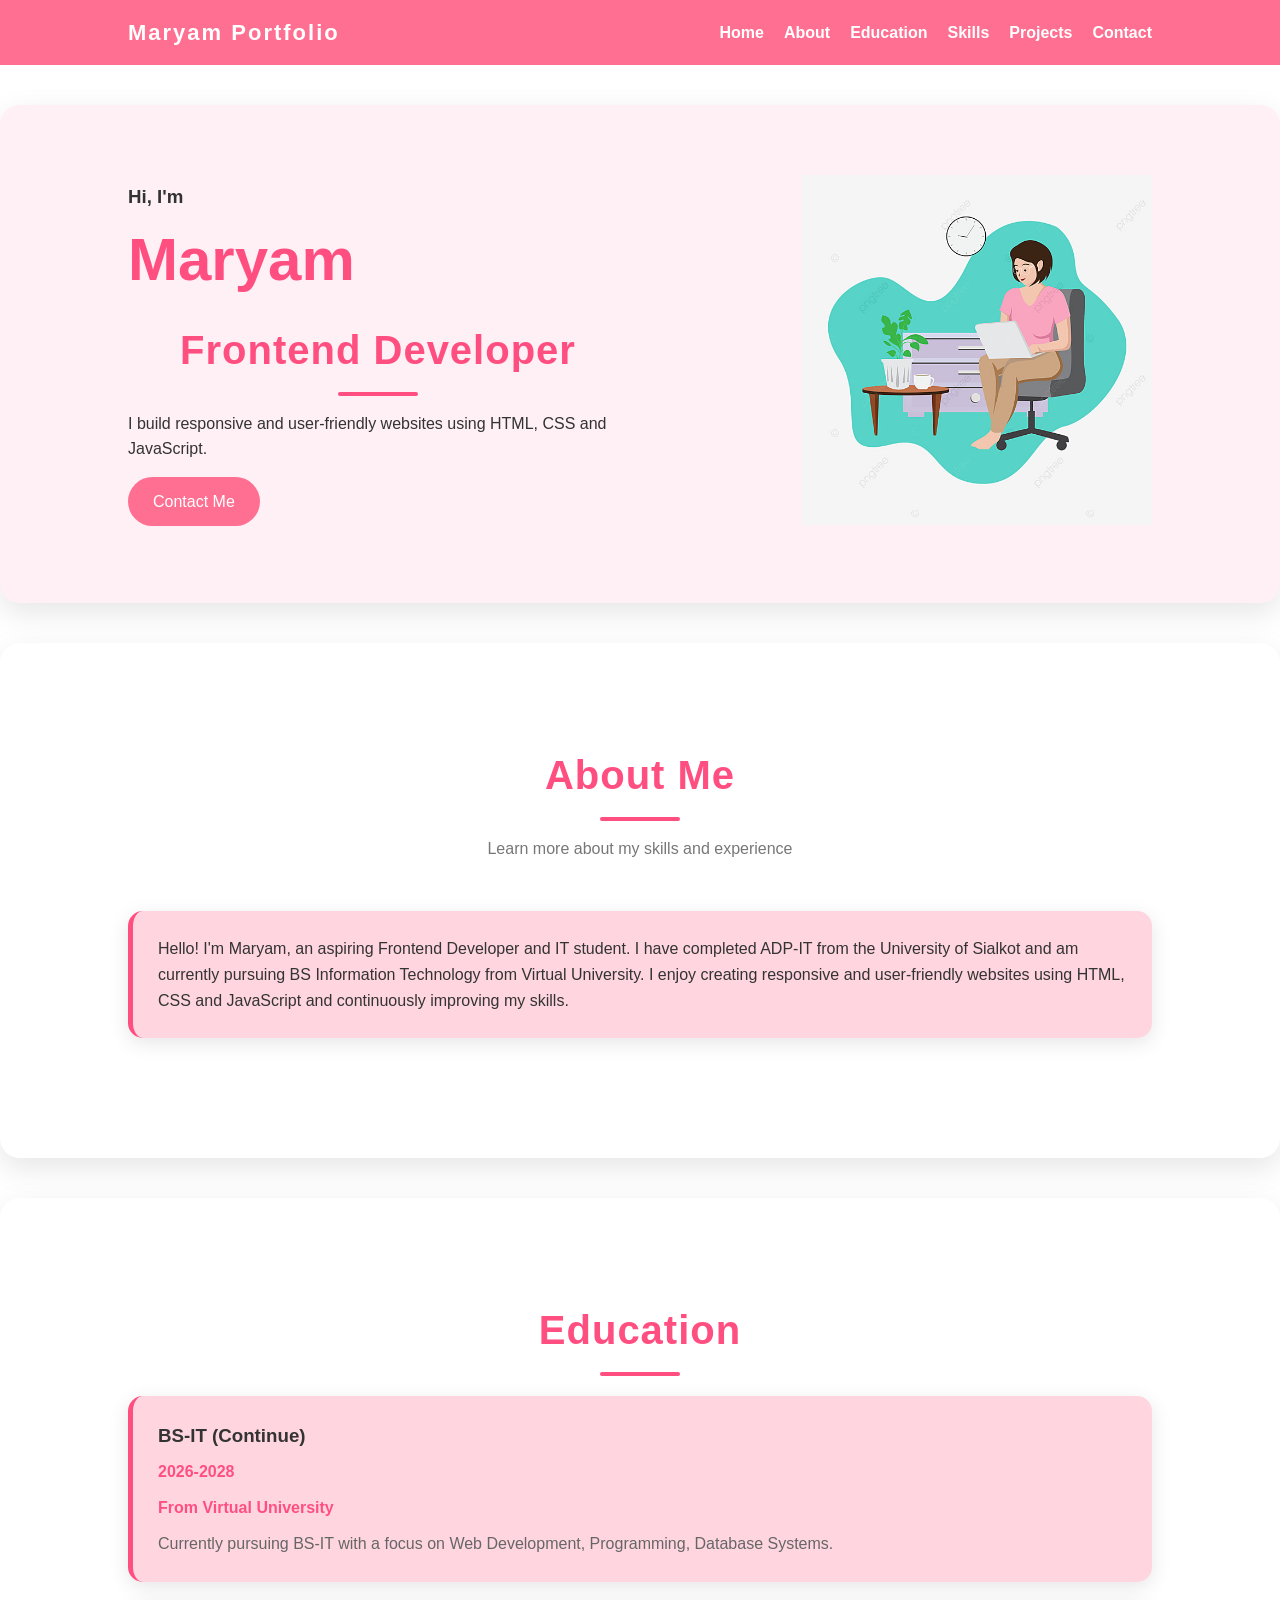
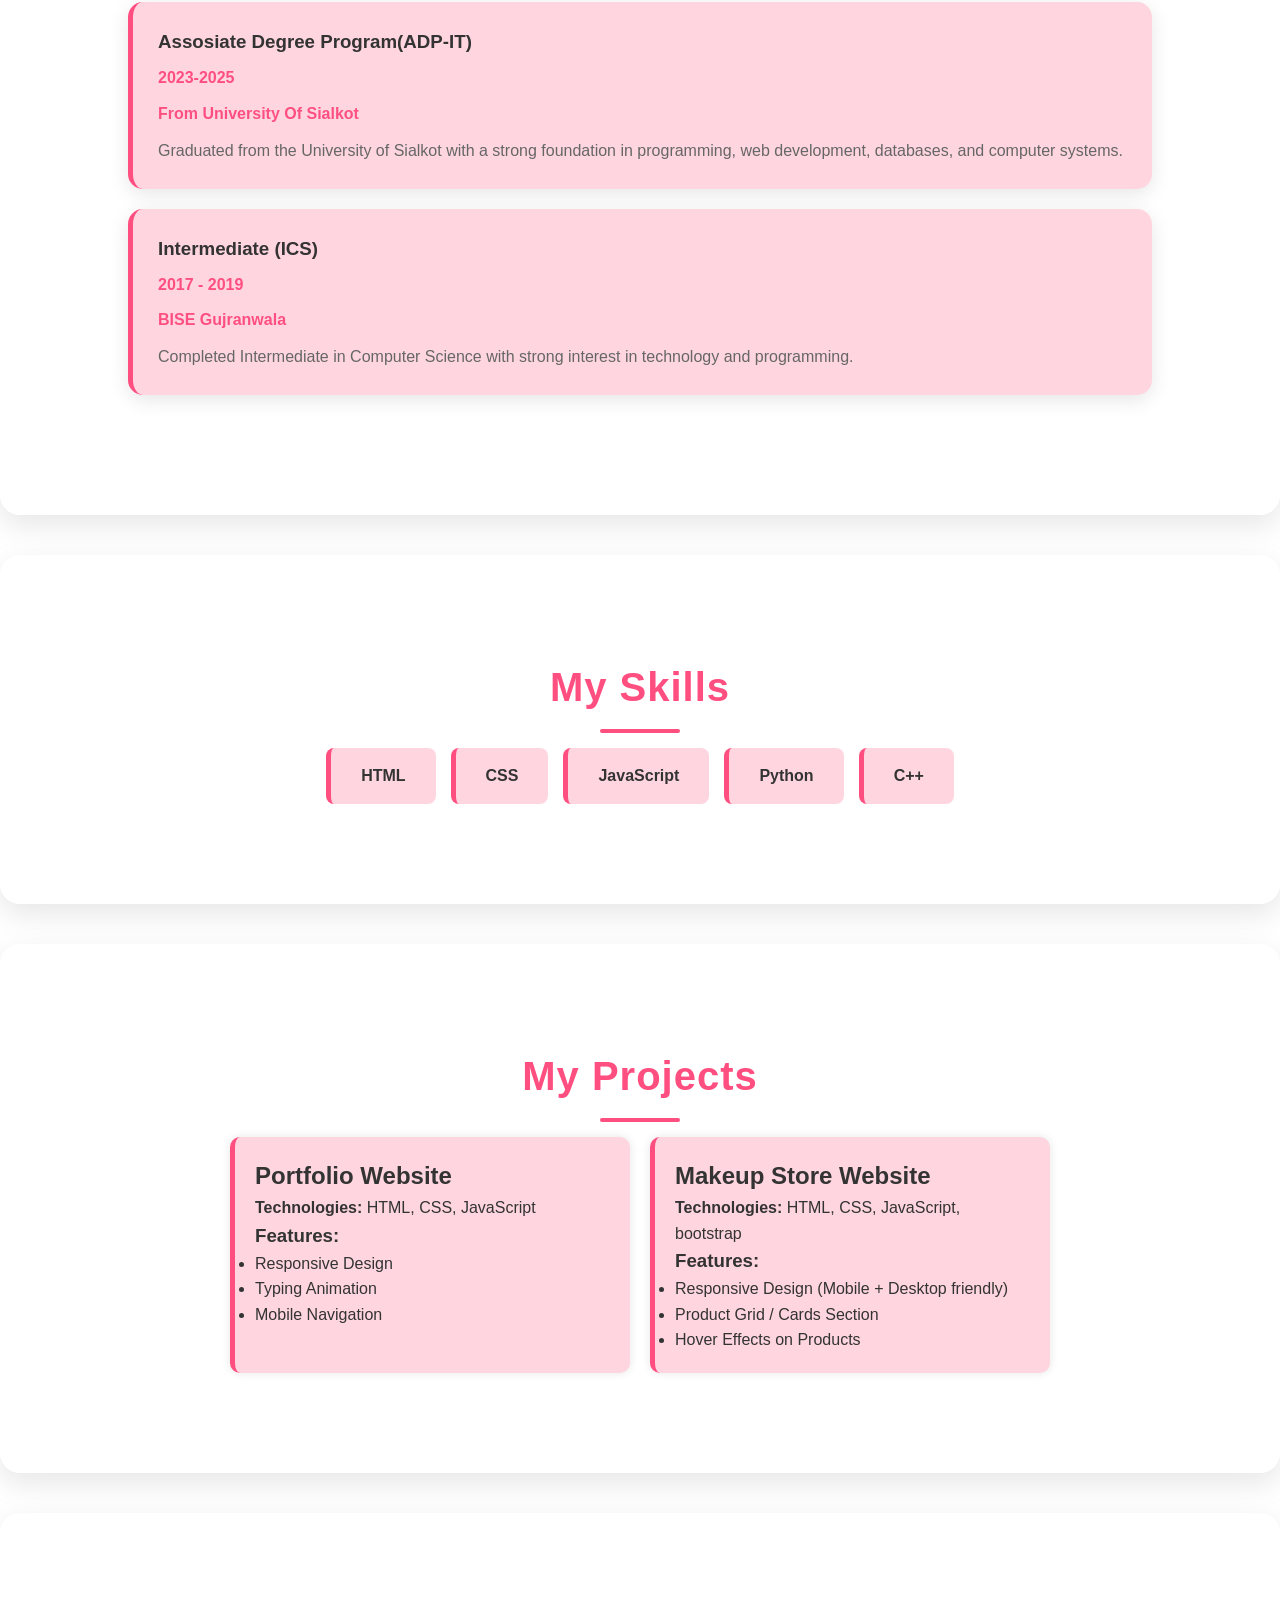
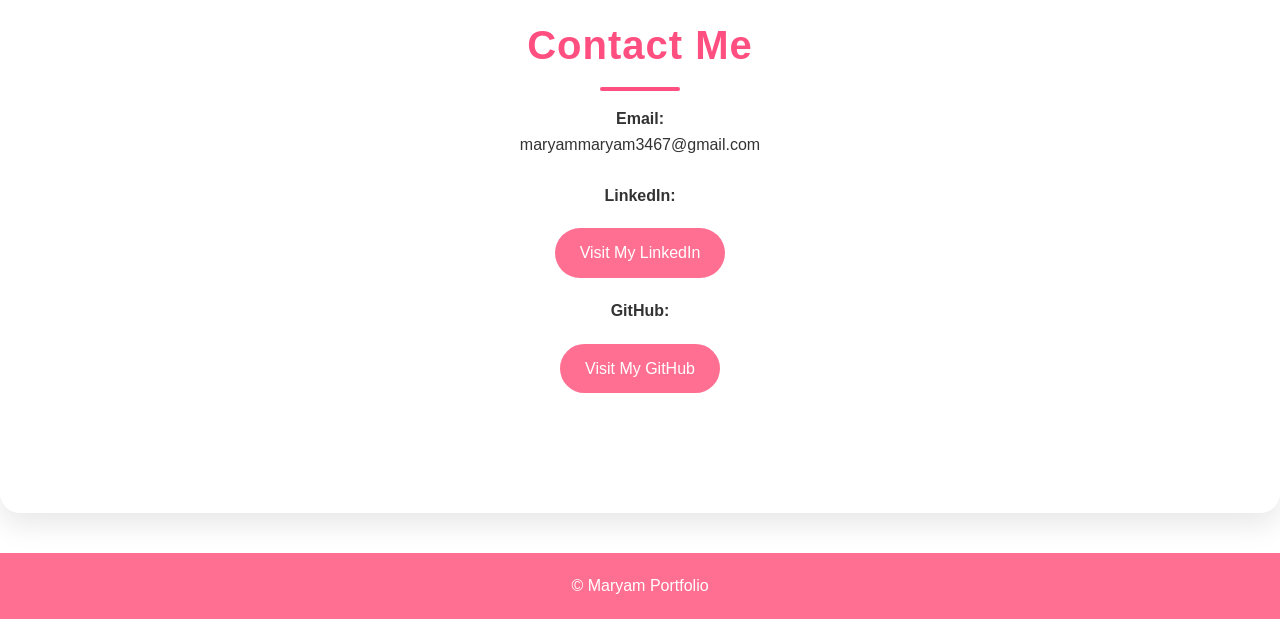
==== index.html @ 49b208fc "Add files via upload" ====
<!DOCTYPE html>
<html lang="en">
<head>
    <meta charset="UTF-8">
    <meta name="viewport" content="width=device-width, initial-scale=1.0">
    <title>Maryam Portfolio</title>
    <link rel="stylesheet" href="style.css">
</head>
<body>

<header>
    <nav>
        <h2 class="logo">Maryam Portfolio</h2>

        <ul id="menu">
            <li><a href="#home">Home</a></li>
            <li><a href="#about">About</a></li>
            <li><a href="#education">Education</a></li>
            <li><a href="#skills">Skills</a></li>
            <li><a href="#projects">Projects</a></li>
            <li><a href="#contact">Contact</a></li>
        </ul>

        <div class="menu-btn" onclick="toggleMenu()">☰</div>
    </nav>
</header>

<section id="home" class="hero">

    <div class="hero-text">
        <h3>Hi, I'm</h3>
        <h1>Maryam</h1>
        
<h2 id="typing"></h2>
        <p>
            I build responsive and user-friendly websites using
            HTML, CSS and JavaScript.
        </p>

        <a href="#contact" class="btn">Contact Me</a>
    </div>

    <div class="hero-img">
        <img src="image/girl.jpg" alt="Developer">
    </div>

</section>


<section id="about">
    <h2>About Me</h2>
    <p class="section-subtitle">
        Learn more about my skills and experience
    </p>
    <div class="about-card">
<p>
        Hello! I'm Maryam, an aspiring Frontend Developer and IT student.
        I have completed ADP-IT from the University of Sialkot and am
        currently pursuing BS Information Technology from Virtual University.

        I enjoy creating responsive and user-friendly websites using HTML,
        CSS and JavaScript and continuously improving my skills.
</p>
    </div>
</section>
    


<section id="education">
    <h2>Education</h2>
    
    <div class="education-card">
        <h3>BS-IT (Continue)</h3>
        <span>2026-2028</span>
        <span>From Virtual University</span>
        <p>
            Currently pursuing BS-IT with a focus on Web Development,
            Programming, Database Systems.
        </p>
    </div>
    <div class="education-card">
        <h3>Assosiate Degree Program(ADP-IT)</h3>
        <span>2023-2025</span>
        <span>From University Of Sialkot</span>
        <p>
            Graduated from the University of Sialkot with a strong foundation in programming, 
            web development, databases, and computer systems.
        </p>
    </div>

    <div class="education-card">
        <h3>Intermediate (ICS)</h3>
        <span>2017 - 2019</span>
        <span>BISE Gujranwala</span>
        <p>
            Completed Intermediate in Computer Science with strong interest
            in technology and programming.
        </p>
    </div>
</section>

<section id="skills">

    <h2>My Skills</h2>

    <div class="skills-container">

        <div class="skill">HTML</div>
        <div class="skill">CSS</div>
        <div class="skill">JavaScript</div>
        <div class="skill">Python</div>
        <div class="skill">C++</div>

    </div>

</section>

<section id="projects">

    <h2>My Projects</h2>
   
    <div class="project-container">

        <div class="project-card">
              <p>
                <h1>Portfolio Website</h1>
    <p class="tech">
        <strong>Technologies:</strong> HTML, CSS, JavaScript
    </p>
    <h3>Features:</h3>
    <ul>
        <li>Responsive Design</li>
        <li>Typing Animation</li>
        <li>Mobile Navigation</li>
    </ul>
            </p>
        </div>

        <div class="project-card">
            <h1>Makeup Store Website</h1>
<p class="tech">
        <strong>Technologies:</strong> HTML, CSS, JavaScript, bootstrap
    </p>
            <p>
               <h3>Features:</h3>

    <ul>
        <li>Responsive Design (Mobile + Desktop friendly)</li>
        <li>Product Grid / Cards Section</li>
        <li>Hover Effects on Products</li>
    </ul>
            </p>
        </div>

    </div>

</section>

<section id="contact">

    <h2>Contact Me</h2>

    <div class="contact-box">

        <p>
            <strong>Email:</strong><br>
            maryammaryam3467@gmail.com
        </p>

    <br><strong>LinkedIn:</strong><br>
        <a class="linkedin-btn"
        href="https://www.linkedin.com/in/maryam-maryam-aaaba638b"
        target="_blank">
        Visit My LinkedIn
        </a>

        <p>
            <strong>GitHub:</strong><br>
            <a class="github-btn"
            href="https://github.com/Maryam3467" target="_blank">
             Visit My GitHub
        </a>
        </p>
        </div>
    
    </div>

    </div>

</section>

<footer>
    <p>© Maryam Portfolio</p>
</footer>


    <script src="script.js"></script>

</body>
</html>
---- style.css ----
* {
    margin: 0;
    padding: 0;
    box-sizing: border-box;
    font-family: Arial, sans-serif;
    scroll-behavior: smooth;
}

body {
    background: #ffffff;
    color: #333333;
    line-height: 1.6;
}
.logo {
    color: white;
    font-size: 28px;
    font-weight: 700;
    letter-spacing: 2px;
}

/* HEADER */
header {
    background: #ff6f91;
    padding: 15px 10%;
    position: sticky;
    top: 0;
    z-index: 1000;
}

/* NAV */
nav {
    display: flex;
    justify-content: space-between;
    align-items: center;
    position: relative;
}

.logo {
    color: white;
    font-size: 22px;
    font-weight: bold;
}

nav ul {
    display: flex;
    list-style: none;
}

nav ul li {
    margin-left: 20px;
}

nav ul li a {
    color: white;
    text-decoration: none;
    font-weight: bold;
    transition: 0.3s;
}

nav ul li a:hover {
    color: #f5c6dd;
}

/* MENU BUTTON */
.menu-btn {
    display: none;
    font-size: 28px;
    color: white;
    cursor: pointer;
}

/* HERO SECTION */
.hero {
    display: flex;
    justify-content: space-between;
    align-items: center;
    padding: 70px 10%;
    background: #fff0f5;
    flex-wrap: wrap;
    gap: 20px;
}

.hero-text {
    max-width: 500px;
}

.hero-text h1 {
    font-size: 60px;
    color: #ff4f81;
}

.hero-text h2 {
    margin: 10px 0;
}

.hero-text p {
    margin: 15px 0;
}

.hero-img img {
    width: 350px;
    max-width: 100%;
}


/* BUTTON */
.btn {
    display: inline-block;
    background: #ff6f91;
    padding: 12px 25px;
    color: white;
    text-decoration: none;
    border-radius: 30px;
    transition: 0.3s;
}

.btn:hover {
    background: #ea336a;
    transform: translateY(-3px);
    box-shadow: 0 5px 15px rgba(255, 79, 129, 0.4);
}

/* SECTIONS */
section {
    padding: 100px 10%;
    position: relative;
    overflow: hidden;
}

section h2 {
    text-align: center;
    font-size: 2.5rem;
    font-weight: 700;
    color: #ff4f81;
    margin-bottom: 15px;
    position: relative;
    letter-spacing: 1px;
}

/* Underline Effect */
section h2::after {
    content: "";
    width: 80px;
    height: 4px;
    background: #ff4f81;
    display: block;
    margin: 10px auto 0;
    border-radius: 10px;
}

/* Optional Subtitle */
.section-subtitle {
    text-align: center;
    color: #777;
    font-size: 1rem;
    margin-bottom: 50px;
}section {
    padding: 100px 10%;
    background: rgba(255,255,255,0.03);
    backdrop-filter: blur(10px);
    border-radius: 20px;
    margin: 40px auto;
    box-shadow: 0 10px 30px rgba(0,0,0,0.1);
}section:hover {
    transform: translateY(-5px);
    transition: 0.4s ease;
}
#about{
padding:100px 10% ;
}
.about-card {
     background: #fff;
    padding: 25px;
    margin: 20px 0;
    border-left: 5px solid #ff4f81;
    border-radius: 15px;
    box-shadow: 0 5px 20px rgba(0,0,0,0.1);
    transition: 0.3s ease;
    background: #ffd6e0;
}
.about-card:hover {
    transform: translateY(-8px);
    box-shadow: 0 10px 30px rgba(255,79,129,0.2);
}
#education {
    padding: 100px 10%;
}

.education-card {
    background: #fff;
    padding: 25px;
    margin: 20px 0;
    border-left: 5px solid #ff4f81;
    border-radius: 15px;
    box-shadow: 0 5px 20px rgba(0,0,0,0.1);
    transition: 0.3s ease;
    background: #ffd6e0;
}

.education-card:hover {
    transform: translateY(-8px);
    box-shadow: 0 10px 30px rgba(255,79,129,0.2);
}

.education-card h3 {
    color: #333;
    margin-bottom: 8px;
}

.education-card span {
    color: #ff4f81;
    font-weight: 600;
    display: block;
    margin-bottom: 10px;
}

.education-card p {
    color: #666;
    line-height: 1.7;
}
/* SKILLS */
.skills-container {
    display: flex;
    justify-content: center;
    flex-wrap: wrap;
    gap: 15px;
   
}

.skill {
    background: #ffd6e0;
    padding: 15px 30px;
    border-radius: 8px;
    font-weight: bold;
    transition: 0.3s;
    cursor: pointer;
      border-left: 5px solid #ff4f81;
}

.skill:hover {
    background: #ff6f91;
    color: white;
    transform: scale(1.08);
}

/* PROJECTS */

.project-container {
    display: flex;
    flex-wrap: wrap;
    justify-content: center;
    gap: 20px;
}

.project-card {
    width: 400px;
    background: #ffd6e0;
    padding: 20px;
    border-radius: 10px;
    box-shadow: 0 0 10px rgba(0, 0, 0, 0.1);
    transition: 0.4s;
    cursor: pointer;
      border-left: 5px solid #ff4f81;
}

.project-card:hover {
    transform: translateY(-10px);
    box-shadow: 0 10px 20px rgba(0, 0, 0, 0.15);
}


/* CONTACT */
.contact-box {
    text-align: center;
}

.linkedin-btn {
    display: inline-block;
    margin: 20px;
    padding: 12px 25px;
    background: #ff6f91;
    color: white;
    text-decoration: none;
    border-radius: 30px;
    
}
.linkedin-btn:hover{
         background: #ea336a;
    transform: translateY(-3px);
    box-shadow: 0 5px 15px rgba(255, 79, 129, 0.4);
}
.github-btn {
    display: inline-block;
    margin: 20px;
    padding: 12px 25px;
    background: #ff6f91;
    color: white;
    text-decoration: none;
    border-radius: 30px;
    
}
.github-btn:hover{
         background: #ea336a;
    transform: translateY(-3px);
    box-shadow: 0 5px 15px rgba(255, 79, 129, 0.4);
}



/* FOOTER */
footer {
    background: #ff6f91;
    color: white;
    text-align: center;
    padding: 20px;
}

/* RESPONSIVE */
@media (max-width: 768px) {

    .hero {
        flex-direction: column;
        text-align: center;
    }

    .hero-text h1 {
        font-size: 45px;
    }

    nav ul {
        display: none;
        flex-direction: column;
        position: absolute;
        top: 60px;
        right: 0;
        background: #ff6f91;
        width: 200px;
        padding: 20px;
    }

    nav ul.show {
        display: flex;
    }

    .menu-btn {
        display: block;
    }
}
section{
opacity:0;
transform:translateY(50px);
transition:1s;
}
#home{
opacity:1;
transform:none;
}
section.show{
opacity:1;
transform:translateY(0);
}
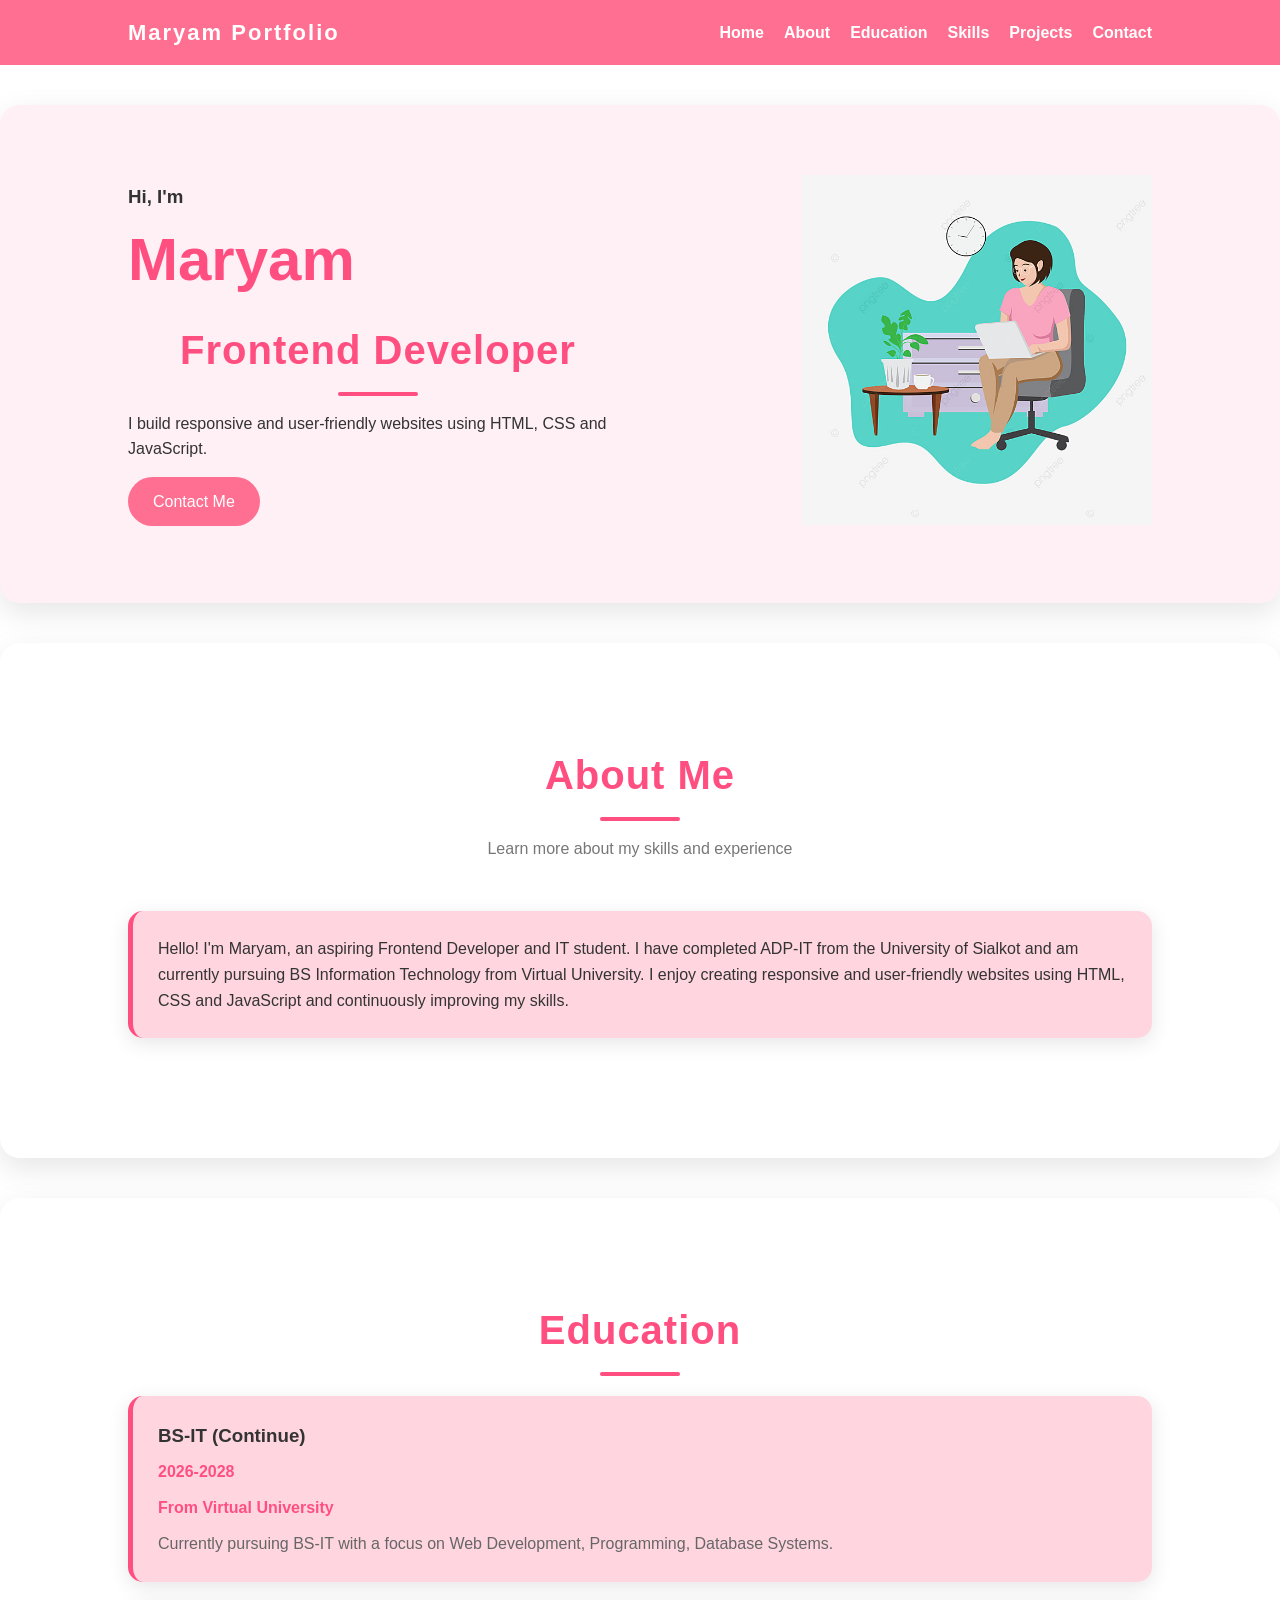
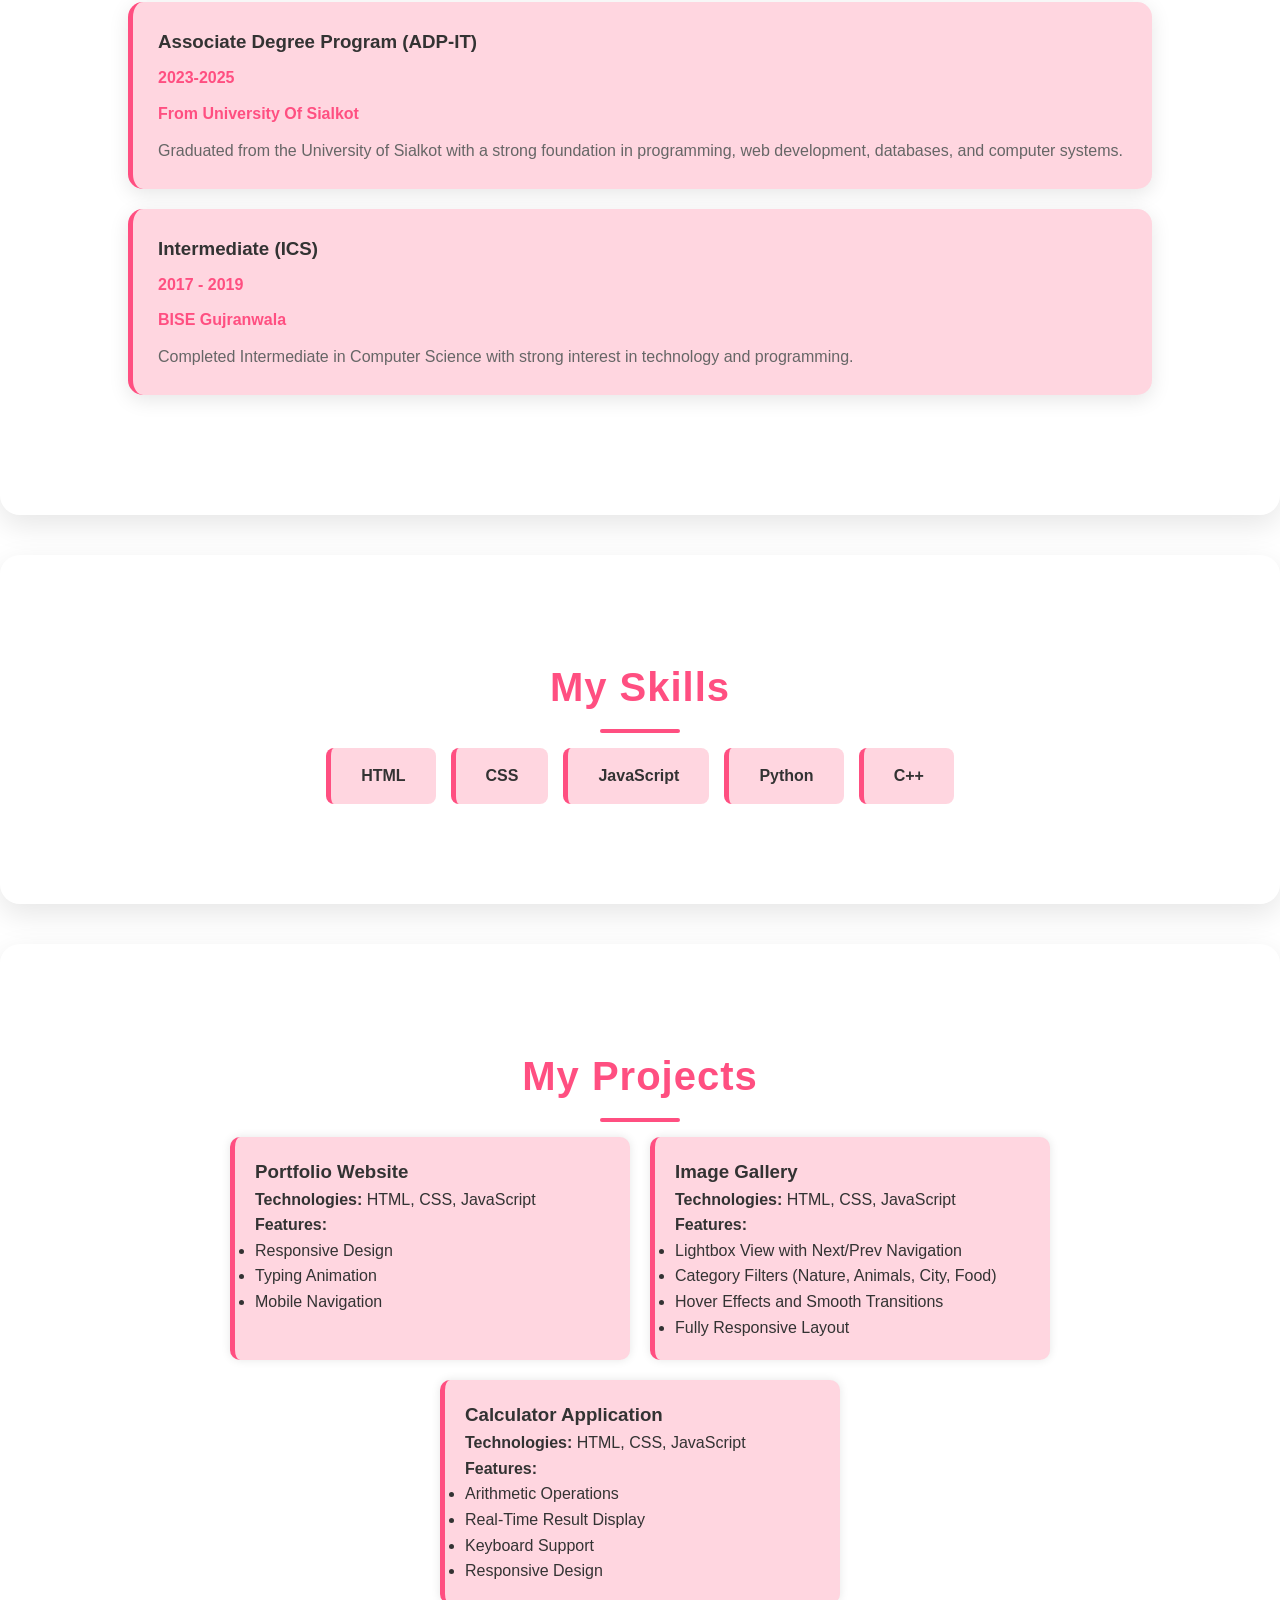
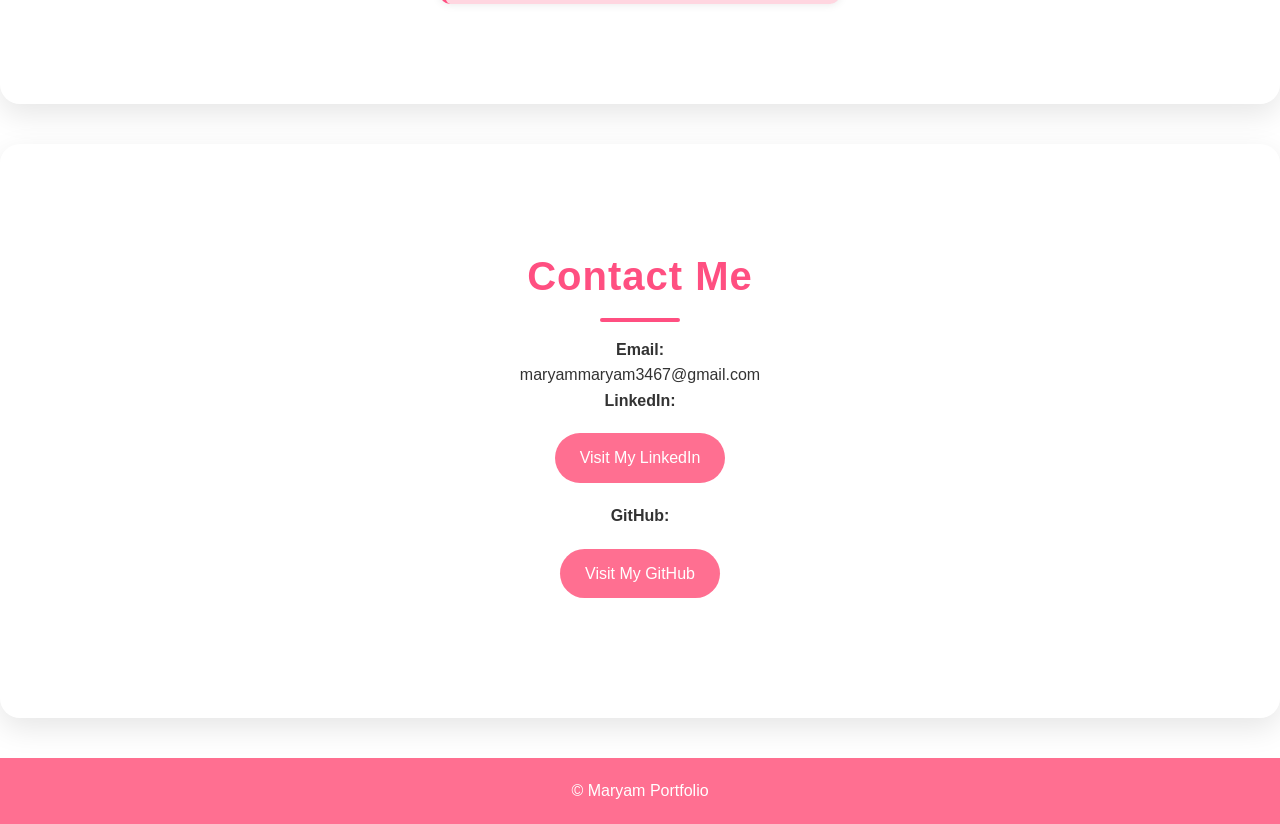
==== commit d02fa970: "Update index.html" ====
--- a/index.html
+++ b/index.html
@@ -30,8 +30,8 @@
     <div class="hero-text">
         <h3>Hi, I'm</h3>
         <h1>Maryam</h1>
-        
-<h2 id="typing"></h2>
+
+        <h2 id="typing"></h2>
         <p>
             I build responsive and user-friendly websites using
             HTML, CSS and JavaScript.
@@ -53,22 +53,20 @@
         Learn more about my skills and experience
     </p>
     <div class="about-card">
-<p>
-        Hello! I'm Maryam, an aspiring Frontend Developer and IT student.
-        I have completed ADP-IT from the University of Sialkot and am
-        currently pursuing BS Information Technology from Virtual University.
-
-        I enjoy creating responsive and user-friendly websites using HTML,
-        CSS and JavaScript and continuously improving my skills.
-</p>
-    </div>
-</section>
-    
+        <p>
+            Hello! I'm Maryam, an aspiring Frontend Developer and IT student.
+            I have completed ADP-IT from the University of Sialkot and am
+            currently pursuing BS Information Technology from Virtual University.
+            I enjoy creating responsive and user-friendly websites using HTML,
+            CSS and JavaScript and continuously improving my skills.
+        </p>
+    </div>
+</section>
 
 
 <section id="education">
     <h2>Education</h2>
-    
+
     <div class="education-card">
         <h3>BS-IT (Continue)</h3>
         <span>2026-2028</span>
@@ -78,12 +76,13 @@
             Programming, Database Systems.
         </p>
     </div>
+
     <div class="education-card">
-        <h3>Assosiate Degree Program(ADP-IT)</h3>
+        <h3>Associate Degree Program (ADP-IT)</h3>
         <span>2023-2025</span>
         <span>From University Of Sialkot</span>
         <p>
-            Graduated from the University of Sialkot with a strong foundation in programming, 
+            Graduated from the University of Sialkot with a strong foundation in programming,
             web development, databases, and computer systems.
         </p>
     </div>
@@ -104,13 +103,11 @@
     <h2>My Skills</h2>
 
     <div class="skills-container">
-
         <div class="skill">HTML</div>
         <div class="skill">CSS</div>
         <div class="skill">JavaScript</div>
         <div class="skill">Python</div>
         <div class="skill">C++</div>
-
     </div>
 
 </section>
@@ -118,40 +115,48 @@
 <section id="projects">
 
     <h2>My Projects</h2>
-   
+
     <div class="project-container">
 
         <div class="project-card">
-              <p>
-                <h1>Portfolio Website</h1>
-    <p class="tech">
-        <strong>Technologies:</strong> HTML, CSS, JavaScript
-    </p>
-    <h3>Features:</h3>
-    <ul>
-        <li>Responsive Design</li>
-        <li>Typing Animation</li>
-        <li>Mobile Navigation</li>
-    </ul>
+            <h3>Portfolio Website</h3>
+            <p class="tech">
+                <strong>Technologies:</strong> HTML, CSS, JavaScript
             </p>
+            <h4>Features:</h4>
+            <ul>
+                <li>Responsive Design</li>
+                <li>Typing Animation</li>
+                <li>Mobile Navigation</li>
+            </ul>
         </div>
 
         <div class="project-card">
-            <h1>Makeup Store Website</h1>
-<p class="tech">
-        <strong>Technologies:</strong> HTML, CSS, JavaScript, bootstrap
-    </p>
-            <p>
-               <h3>Features:</h3>
-
-    <ul>
-        <li>Responsive Design (Mobile + Desktop friendly)</li>
-        <li>Product Grid / Cards Section</li>
-        <li>Hover Effects on Products</li>
-    </ul>
+            <h3>Image Gallery</h3>
+            <p class="tech">
+                <strong>Technologies:</strong> HTML, CSS, JavaScript
             </p>
+            <h4>Features:</h4>
+            <ul>
+                <li>Lightbox View with Next/Prev Navigation</li>
+                <li>Category Filters (Nature, Animals, City, Food)</li>
+                <li>Hover Effects and Smooth Transitions</li>
+                <li>Fully Responsive Layout</li>
+            </ul>
         </div>
-
+<div class="project-card">
+            <h3>Calculator Application</h3>
+            <p class="tech">
+                <strong>Technologies:</strong> HTML, CSS, JavaScript
+            </p>
+            <h4>Features:</h4>
+            <ul>
+                <li>Arithmetic Operations</li>
+                <li>Real-Time Result Display</li>
+                <li>Keyboard Support</li>
+                <li>Responsive Design</li>
+            </ul>
+        </div>
     </div>
 
 </section>
@@ -167,23 +172,22 @@
             maryammaryam3467@gmail.com
         </p>
 
-    <br><strong>LinkedIn:</strong><br>
-        <a class="linkedin-btn"
-        href="https://www.linkedin.com/in/maryam-maryam-aaaba638b"
-        target="_blank">
-        Visit My LinkedIn
-        </a>
+        <p>
+            <strong>LinkedIn:</strong><br>
+            <a class="linkedin-btn"
+               href="https://www.linkedin.com/in/maryam-maryam-aaaba638b"
+               target="_blank">
+                Visit My LinkedIn
+            </a>
+        </p>
 
         <p>
             <strong>GitHub:</strong><br>
             <a class="github-btn"
-            href="https://github.com/Maryam3467" target="_blank">
-             Visit My GitHub
-        </a>
-        </p>
-        </div>
-    
-    </div>
+               href="https://github.com/Maryam3467" target="_blank">
+                Visit My GitHub
+            </a>
+        </p>
 
     </div>
 
@@ -193,8 +197,7 @@
     <p>© Maryam Portfolio</p>
 </footer>
 
-
-    <script src="script.js"></script>
+<script src="script.js"></script>
 
 </body>
-</html>+</html>
